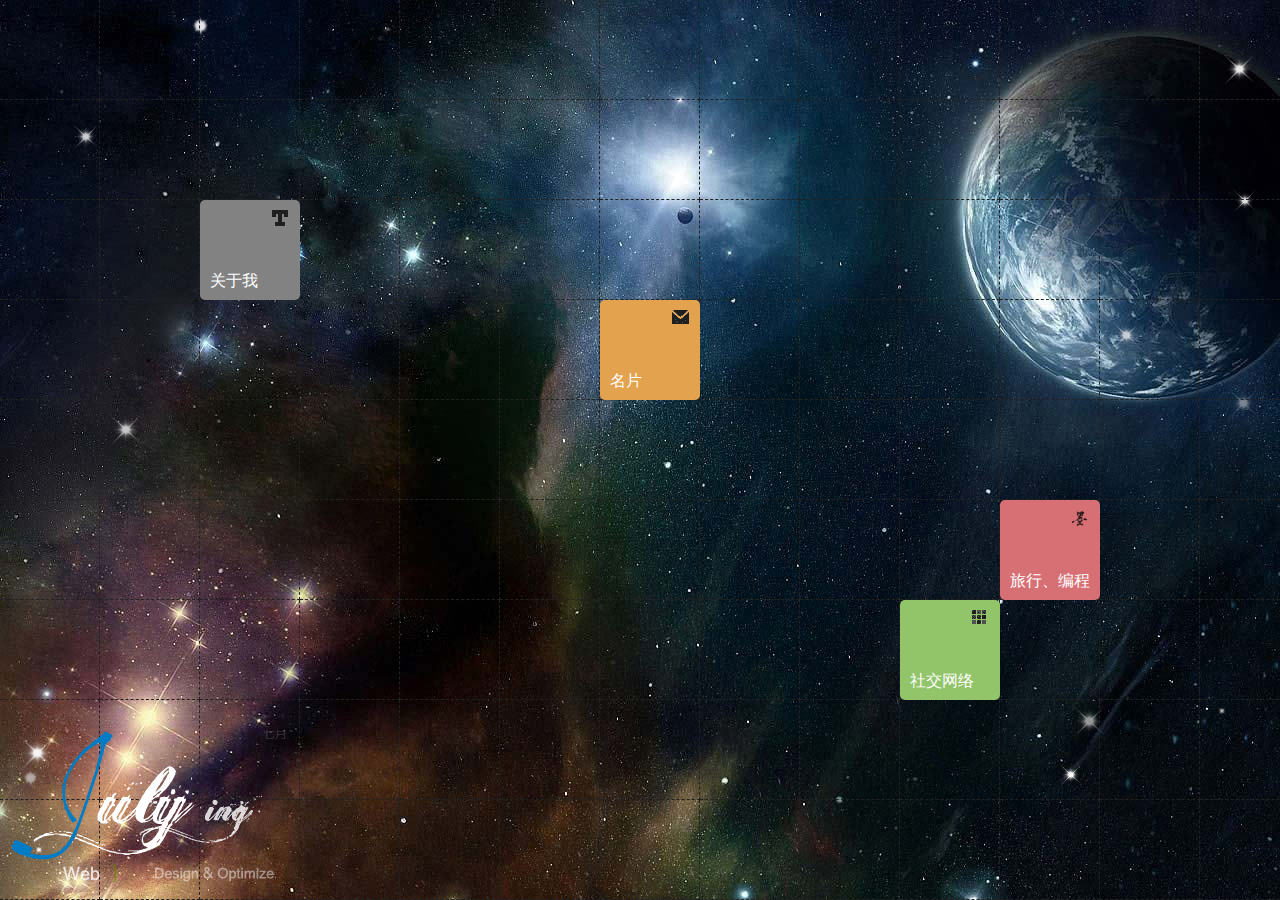
==== index.html @ 75b96d1c "Jenius" ====
﻿<!DOCTYPE HTML>
<html>
<head>
<meta charset="utf-8">
<title>Jenius个人主页</title>

<link href="css/main.css" rel="stylesheet" media="all" />

<script src="js/jQuery.js" type="text/javascript"></script>
<script src="js/fun.base.js" type="text/javascript"></script>
<script src="js/julying.gridmenu.js" type="text/javascript"></script>
<script src="js/julying.planettravel.js" type="text/javascript"></script>
<script src="js/home.js" type="text/javascript"></script>

</head>
<body>





<div id="julyingGridMenu" class="gridMenu">
	<h1 class="logos"><a href="http://www.jqueryfuns.com/">jQueryfuns</a></h1>
	<div class="position">
        <div id="about-me" class="about-me item">
            <div class="show">
            	<div class="thumb">01</div>
                <div class="small-thumb"></div>
            	<div class="title">关于我</div>
                <div class="close"></div>
            </div>
        </div>

       <div class="about-me-body body">
            <div class="show">
            	<div class="me"></div>
            	<div class="ta"></div>
                <div class="about">
                </div><div class="clear"></div>

                <div class="introduction">
                <strong class="name">李永军</strong>，网络爱好者
                  <p>其实我</p>
                  <p>屁都不会</p>
                    <p>我经常会分享一些好资源</p>
                    <p>欢迎和我一起讨论编程技术。
                        <a class="qq" target="_blank" href="tencent://message/?Site=www.lsat001.cn&Menu=yes&uin=164197625" title="QQ联系我">QQ</a>
                    </p>
                    <p>在我不是特别忙的时候，也接受修改代码付费编程任务。</p>
                </div>
         	</div><!-- .show-->
            <div class="bg" child-num="20"></div>
        </div><!-- .about-me-body-->

        <div id="link" class="link item">
            <div class="show">
                <div class="thumb">02</div>
                <div class="small-thumb"></div>
                <div class="title">社交网络</div>
                <div class="close"></div>
            </div>
            <ul>
                <li class="blog-works"><a href="http://www.weibo.com/5554102737/profile?rightmod=1&wvr=6&mod=personinfo" target="_blank" title="李永军的博客">李永军的博客</a><span><b>02</b><font>技术博客</font><i class="png"></i></span></li>
            </ul>
        </div>


        <div id="blog" class="blog item">
            <div class="show">
            	<div class="thumb">03</div>
                <div class="small-thumb"></div>
            	<div class="title">旅行、编程</div>
                <div class="close"></div>
            </div>
            <ul>
                <li class="travel-photography"><a href="https://remeojenius.github.io/Jenius/canvas/index.html" target="_blank" title="一起去旅行">一起去旅行</a><span><b>01</b><font>一起去旅行吧</font><i class="png"></i></span></li>
                <li class="website-front-end"><a href="https://github.com/RemeoJenius" target="_blank" title="前端编程">javaweb编程</a><span><b>02</b><font>web端编程</font><i class="png"></i></span></li>
                <li class="mobile-terminal"><a href="https://github.com/RemeoJenius" target="_blank" title="手机端编程">手机端编程</a><span><b>03</b><font>手机端编程</font><i class="png"></i></span></li>
            </ul>
        </div>

        <div id="contact-me" class="contact-me item">
            <div class="show">
            	<div class="thumb">04</div>
                <div class="small-thumb"></div>
            	<div class="title">名片</div>
                <div class="close"></div>
            </div>
        </div>
        <div class="contact-me-body body">
            <div class="show">
            	<div class="business-card">
&lt;card&gt;
<ul>
	<li>&lt;name&gt;<strong>李永军</strong><span>&lt;/name&gt;</span></li>
	<li>&lt;qq&gt;	<strong name="replace" val="164197625">loading...</strong><span>&lt;/qq&gt;</span></li>
	<li>&lt;email&gt;<strong name="replace" val="164197625@qq.com">loading...</strong><span>&lt;/email&gt;</span></li>
	<li>&lt;link&gt;<strong>remeojenius@163.com</strong><span>&lt;/link&gt;</span></li>
</ul>
&lt;/card&gt;
				<div class="expand"></div>
                </div>


         	</div>
            <div class="bg" child-num="0"></div>
        </div>

        <div class="cells"><li class="cell"></li></div>
    </div>
</div>
</body>
</html>
---- css/main.css ----
@charset "utf-8";

html,body { margin:0;padding:0; font-family:\5fae\8f6f\96c5\9ed1; font-size:12px; color:#333; width:100%;line-height:160%;  }
body { background: url(../images/loadingBar.gif) center 300px no-repeat #000; }

a { color: #09C ; text-decoration: none; outline:none;}
a:visited { text-decoration: none; color: #09C;  }
a:hover { text-decoration: none; color: #C00; }
a:focus { outline:0;}
a:active { text-decoration: none; }
p { margin: 0; padding: 0;  line-height: 150%;}
input, font ,select, option, textarea, button, fieldset, legend {font-family:\5fae\8f6f\96c5\9ed1;color: #666; font-size: 1em; line-height:120%;}
img { border: none; }
ul,ol,dl,li,form{ margin: 0; padding: 0 ;list-style: none;}
div,td,PRE{ word-wrap: break-word;}
h1,h2,h3,h4,h5,h6 { margin:0; padding:0; font-weight:normal;}
h1{ font-size:18px; color:#333;}
textarea{resize:none}
div,td{ word-wrap: break-word;}
.clear { clear:both; height:0px; width:0px; margin: 0 auto; font-size:0;}
.hide{ display: none;}


/*planetTravel*/ 
.planetTravelBg_1{ background:url(../images/lift_bg_1.jpg) #000 center top fixed no-repeat}
.planetTravelBg_2{ background:url(../images/lift_bg_2.jpg) #000 center top fixed no-repeat}
.planetTravelBg_3{ background:url(../images/lift_bg_3.jpg) #000 center top fixed no-repeat}

.planetTravelFly{  position:fixed; _position:absolute; width:1px; height:1px; z-index:0; }
.planetTravelFlash{ position:fixed; _position:absolute; z-index:0; }


.gridMenu{ position:absolute; left:0; top:0; width:100%; height:100%; overflow:hidden; z-index:100;}
.gridMenu .position{ width:110%;}
.gridMenu .logos{ position:absolute; bottom:10px;left:10px; width:290px; height:160px; background:url(../images/ico.png) 0 -200px no-repeat; z-index:1; cursor: pointer;}
.gridMenu .logos a{ display:block; text-indent:-9999px; height:100%;}
.gridMenu p{ padding:5px 0; margin:0;}

.gridMenu .body{ position:absolute;z-index:5; top:0; display: none; left: 100px; width:400px; _width:401px; height:500px; background:#d5d5d5;-webkit-border-radius: 6px;-moz-border-radius: 6px;border-radius: 6px; overflow:hidden;}
.gridMenu .body dl{ position:relative;float:left; width:99px; height:99px; margin: 1px 0 0 1px; background:#fafafa;-webkit-border-radius: 6px;-moz-border-radius: 6px;border-radius: 6px; overflow:hidden;}
.gridMenu .body .show{ position:absolute; z-index:10; left:0; top:100px;}

.gridMenu .cells li{float:left; width:99px; height:99px; border: none; border-bottom:1px dashed #222; border-right:1px dashed #222; }

.gridMenu .item{ position:absolute; top:-200px; width:100px; height:100px; z-index:50;-webkit-border-radius: 5px;-moz-border-radius: 5px;border-radius: 5px; cursor: pointer;}
.gridMenu .item li{position:absolute;  display:none; width:100px; height:100px; cursor: pointer; background:#1FC4E0;-webkit-border-radius: 6px;-moz-border-radius: 6px;border-radius: 6px; }
.gridMenu .item li a{ display:block; height:100%; overflow:hidden;-webkit-border-radius: 6px;-moz-border-radius: 6px;border-radius: 6px; font-size:0; text-indent:-9999px;}
.gridMenu .item li a:hover{/* margin:5px; width:90px; height:90px;*/}
.gridMenu .item li a.action{ }
.gridMenu .item li span{ display: none; position:absolute; left:0; top:-100px; width:80px; height:75px; padding:10px; background:#FFF;-webkit-border-radius: 6px;-moz-border-radius: 6px;border-radius: 6px; z-index:50;-webkit-box-shadow: #CCC 0px 0px 5px;
-moz-box-shadow: #CCC 0px 0px 5px;box-shadow: #CCC 0px 3px 5px;}
.gridMenu .item li span b{ position:absolute; top:10px; left:10px;}
.gridMenu .item li span font{ position:absolute; left:10px; bottom:10px;}
.gridMenu .item li span i{ position:absolute; bottom:-12px; left:35px; background: url(../images/ico.png) 0 -150px no-repeat ; display:block; width:32px; height:12px; z-index:50;}
.gridMenu .item .thumb{ display:none; position:absolute; top:5px; left:5px; font-size:45px; line-height:100%; }
.gridMenu .item .thumb.action{ display: block;}

.gridMenu .item .show{ width:100px; height:100px;}
.gridMenu .item .small-thumb{ position:absolute; right: 10px; top:10px; width:18px; height:18px;}
.gridMenu .item .close{ display: none;position:absolute; width:100px; height:100px; z-index:20;-webkit-border-radius: 6px;-moz-border-radius: 6px;border-radius: 6px; cursor: pointer; }
.gridMenu .title{ position:absolute; left:10px; bottom:10px; color:#FFF; font-size:16px}

.gridMenu .about-me{  background:#828282;}
.gridMenu .about-me .close{ background: url(../images/close.png) center center no-repeat #5c5c5c;}
.gridMenu .about-me .small-thumb{ background:url(../images/ico-8.png) 0 -650px no-repeat;}
.gridMenu .about-me-body .me{ float:left; width: 200px; height:200px; background:url(../images/me.png) 10px 5px no-repeat;}
.gridMenu .about-me-body .ta{ float:left; width: 200px; height:200px; background:url(../images/lx.png) 10px 5px no-repeat;}
.gridMenu .about-me-body .about{ float: left; width:180px; padding:0 9px;}
.gridMenu .about-me-body p{ text-indent:25px;}
.gridMenu .about-me-body .name{ display: inline-block; margin:15px 0 0 0; font-size:18px;}
.gridMenu .about-me-body .introduction{ padding:0 10px;}


.gridMenu .link{ background:#92c469;}
.gridMenu .link .close{ background: url(../images/close.png) center center no-repeat #92c469;}
.gridMenu .link .small-thumb{ background:url(../images/ico-8.png) 0 -600px no-repeat;}
 
.gridMenu .link .qq-weibo{ top:0; left:100px;} 
.gridMenu .link .qq-weibo a{ background:url(../images/gridmenu-child.jpg); }
.gridMenu .link .blog-works{ top:-100px; left:0; }
.gridMenu .link .blog-works a{ background:url(../images/gridmenu-child.jpg) -100px 0; }

.gridMenu .blog{ background:#d77075;} 
.gridMenu .blog .close{ background: url(../images/close.png) center center no-repeat #d77075;}
.gridMenu .blog .small-thumb{ background:url(../images/ico-8.png) 0 -750px no-repeat;}

.gridMenu .blog .travel-photography{ top:-100px; left:0;}
.gridMenu .blog .travel-photography a{ background:url(../images/gridmenu-child.jpg) 0 -100px;}
.gridMenu .blog .website-front-end{ top:0; left:100px;}
.gridMenu .blog .website-front-end a{ background:url(../images/gridmenu-child.jpg) -100px -100px;}
.gridMenu .blog .mobile-terminal{top:100px; left:100px;}
.gridMenu .blog .mobile-terminal a{ background:url(../images/gridmenu-child.jpg) -200px -100px;}

.gridMenu .contact-me-body{ background: none;}
.gridMenu .contact-me-body .show{}
.gridMenu .business-card{ position:relative; font-family: Verdana, Geneva, sans-serif; font-size:16px; padding: 45px 0 10px 10px; width:400px; background:url(../images/ico-8.png) 0 -200px no-repeat;}
.gridMenu .business-card ul{}
.gridMenu .business-card li{ position:relative; padding:2px 0 2px 40px; color:#01c0e2;}
.gridMenu .business-card strong{ position:absolute; top:3px; left:120px; font-weight:700; color:#000000}
.gridMenu .business-card span{ position:absolute; top:3px; left:290px;}
.gridMenu .business-card .expand{ position:absolute; left:0; bottom:-10px; width:100%; height:10px; background:url(../images/ico-8.png) 0 -490px no-repeat;}

.gridMenu .contact-me{ background:#e2a24e;}
.gridMenu .contact-me .close{ background: url(../images/close.png) center center no-repeat #e2a24e;}
.gridMenu .contact-me .small-thumb{ background:url(../images/ico-8.png) 0 -700px no-repeat;}

.gridMenu .qq{ vertical-align:middle; display:inline-block;font-size:0;  text-indent:-9999px; width:21px; height:21px; background:url(../../../wpa.qq.com/imgd�IDKEY=6d889076c98c7e3056c9940574bd1c8a68b6e217f07bd2db&pic=45.gif5");}

.gridMenu .weibo{ vertical-align:middle; width:21px; height:21px; display:inline-block; font-size:0; text-indent:-9999px;}
.gridMenu .weibo.tencent{ background:url(../images/ico-8.png) no-repeat;}
.gridMenu .weibo.sina{ width:26px; background:url(../images/ico-8.png) -50px 0 no-repeat;}
.gridMenu .effects-explode{position: absolute;overflow: hidden;}
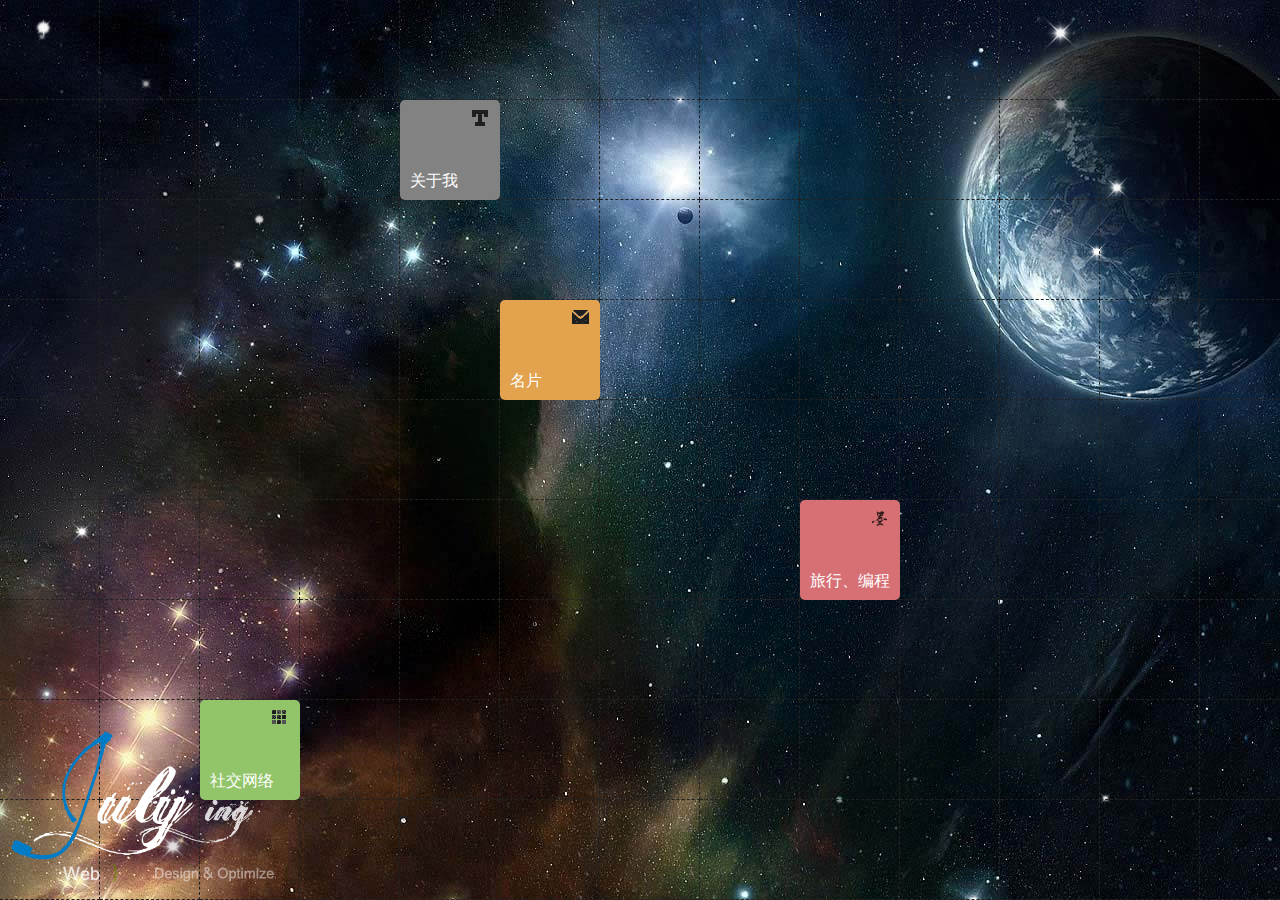
==== commit 3766892c: "add" ====
--- a/index.html
+++ b/index.html
@@ -73,7 +73,7 @@
                 <div class="close"></div>
             </div>
             <ul>
-                <li class="travel-photography"><a href="https://remeojenius.github.io/Jenius/canvas/index.html" target="_blank" title="一起去旅行">一起去旅行</a><span><b>01</b><font>一起去旅行吧</font><i class="png"></i></span></li>
+                <li class="travel-photography"><a href="https://remeojenius.github.io/RemeoJenius/canvas/index.html" target="_blank" title="一起去旅行">一起去旅行</a><span><b>01</b><font>一起去旅行吧</font><i class="png"></i></span></li>
                 <li class="website-front-end"><a href="https://github.com/RemeoJenius" target="_blank" title="前端编程">javaweb编程</a><span><b>02</b><font>web端编程</font><i class="png"></i></span></li>
                 <li class="mobile-terminal"><a href="https://github.com/RemeoJenius" target="_blank" title="手机端编程">手机端编程</a><span><b>03</b><font>手机端编程</font><i class="png"></i></span></li>
             </ul>
